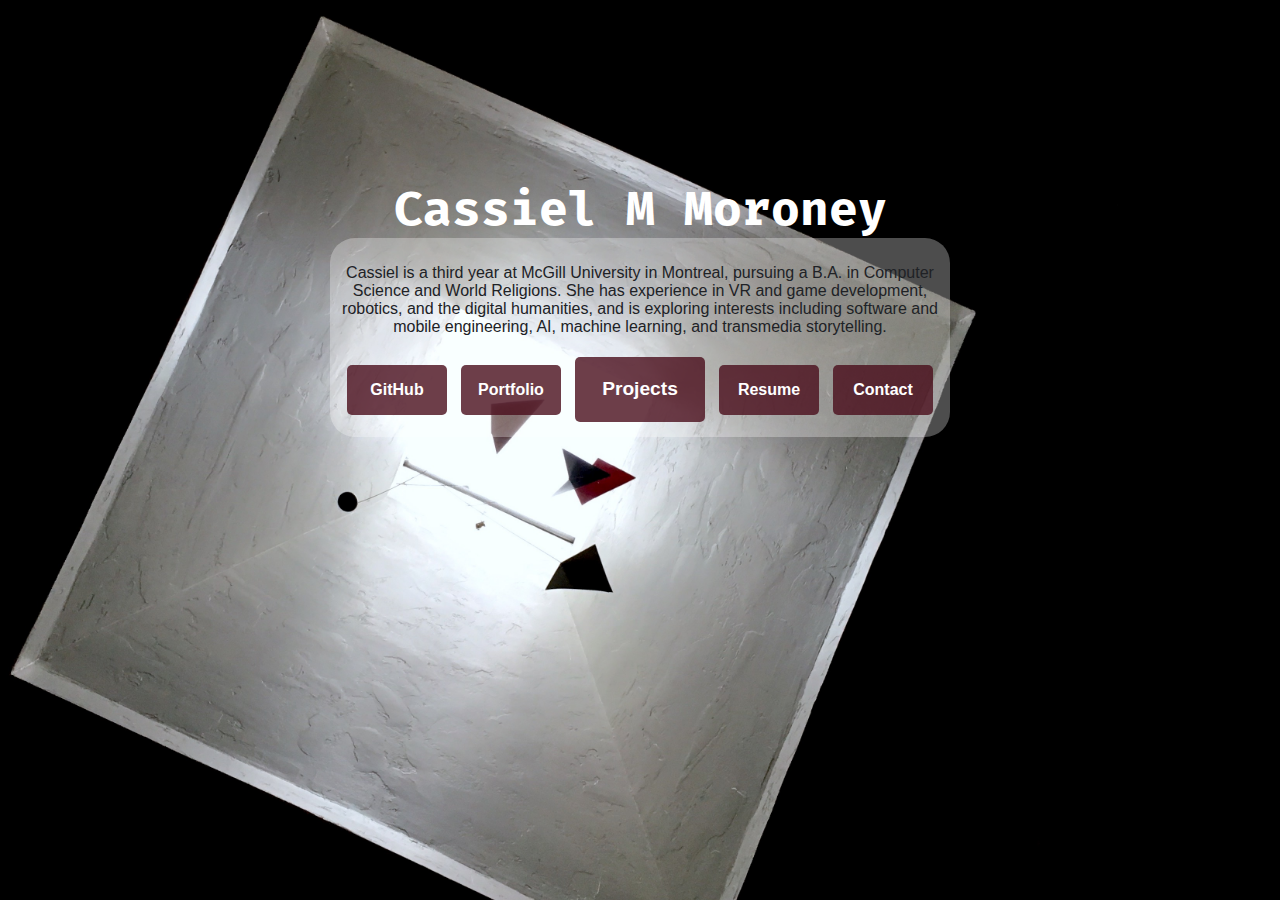
==== index.html @ 5a20295d "Life updates" ====
<!DOCTYPE html>
<html>
<head>
    <title>Cassiel M Moroney</title>
    <link href='//fonts.googleapis.com/css?family=Fira+Mono:400,700' rel='stylesheet' type='text/css'>
    <link href='http://fonts.googleapis.com/css?family=Fira+Mono:400,700' rel='stylesheet' type='text/css'>
    <link rel="stylesheet" href="scripts/style.css">
</head>

<body>

<h1>Cassiel M Moroney</h1>

<div class="box" class="box.filled">
    <p>Cassiel is a third year at McGill University in Montreal, pursuing a B.A. in Computer Science and World Religions. She has experience in VR and game development, robotics, and the digital humanities, and is exploring interests including software and mobile engineering, AI, machine learning, and transmedia storytelling. </p>

    <div id="objects">
        <strong>
        <a href="https://github.com/sielmm"><div class="enterbutton"><p class="white">GitHub</p></div></a>
    	<a href="portfolio.html"><div class="enterbutton"><p class="white">Portfolio</p></div></a>
    	<a href="projects.html"><div class="menubutton" id="projects"><h2>Projects</h2></div></a>
        <a href="downloads/resume.pdf"><div class="enterbutton"><p class="white">Resume<p></div></a>
    	<a href="contact.html"><div class="enterbutton"><p class="white">Contact</p></div></a>
    </div>
</strong>
</div>

<script defer type="text/javascript" src="scripts/ajax.js"></script>
<script defer type="text/javascript" src="scripts/jquery-1.11.3.js"></script>
    
</body>
</html>
---- scripts/style.css ----
body {
    background-image: url('../images/background.jpg');
    background-size: cover; 
    background-attachment: fixed;
    background-repeat: no-repeat;
    background-color: black;
    background-position: center top;
    /*#C8FADE*/
}
h1 {
    font-family: 'Fira Mono', sans-serif;
    color: #FFFFFF;
    font-size: 300%;
    text-align: center;
    margin-top: 180px;
    margin-bottom: 0px;
}
h2 {
    text-align: center;
    font-family: arial;
    color: #FFFFFF;
    font-size: 120%;
}
h3 {
    text-align: center;
    font-family: 'Fira Mono', sans-serif;
    font-style: italic;
    color: #FFFFFF;
    font-size: 180%;
    margin-top: -5px;
    margin-bottom: 25px;
}
h4 {
    font-family: 'Arial', sans-serif;
    font-size: 100%;
    color: #FFFFFF;
}
p {
    font-family: 'Arial', sans-serif;
    font-size: 100%;
    color: #202226;
}
p.white {
    color: #FFFFFF;
}
div.box {
    max-width: 600px;
    padding: 10px;
    border-radius: 25px;
    background: rgba(255,255,255,.3);
    text-align: center;
    margin: 0 auto;
}
div.box.filled {
	background: rgba(255,255,255,.3);
}
/* rgba(135,245,183,1) rgba(195,230,210,1)*/
div.enterbutton {
    width: 100px;
    height: 50px;
    margin: 5px;
    background: rgba(74,14,27,0.8);
    text-align: center;
    display: inline-block;
    border-radius: 5px;
}
/* background: rgba(200,232,251,0.8);*/
div.enterbutton:hover {
    background: rgba(74,14,27,0.5);
    color: #FFFFFF;
}
div.headerbutton {
    max-width: 120px;
    height: 50px;
    padding: 2px;
    background: rgba(74,14,27,0.8);
    text-align: center;
    border-radius: 5px;
    margin: 5px auto;
}
div.portrait {
    background-image: url('IMG_1737.JPG');
    max-width: 100px;
    height: 100px;
    border-style: solid;
    border-width: 10px;
    border-color: #FFFFFF;
    border-radius: 100px;
    position: center;
    margin: 100 auto;
}
div.menubutton {
    width: 120px;
    height: 55px;
    margin: 5px;
    padding: 5px;
    background: rgba(74,14,27,0.8);
    display: inline-block;
    border-radius: 5px;
}
div.menubutton:hover {
    background: rgba(74,14,27,0.5);
}
div.centerbutton {
    width: 120px;
    height: 55px;
    margin: 5px auto;
    padding: 5px;
    background: rgba(74,14,27,0.8);
    border-radius: 5px;
    display: block;
}
div.centerbutton:hover {
    background: rgba(74,14,27,0.5);
}
div.dropdown {
    width: 120px;
    height: 200px;
    background: rgba(200,32,110,1);
    border-radius: 5px;
}
table {
    border-spacing: 2 10px;
    margin-bottom: -15px;
}
td {
    text-align: justify;
    padding: 5px;
    vertical-align: top;
}
a {
    font-family: 'Fira Mono';
    font-size: 100%;
    color: #202226;
    text-decoration: none;
}
@media (max-width: 600px) {
    h1 {
        margin-top: 20px;
    }
    div.enterbutton {
        padding: 2px;
        display: block;
        margin: 10px auto;
    }
}
.disappear {
	display: none 
}
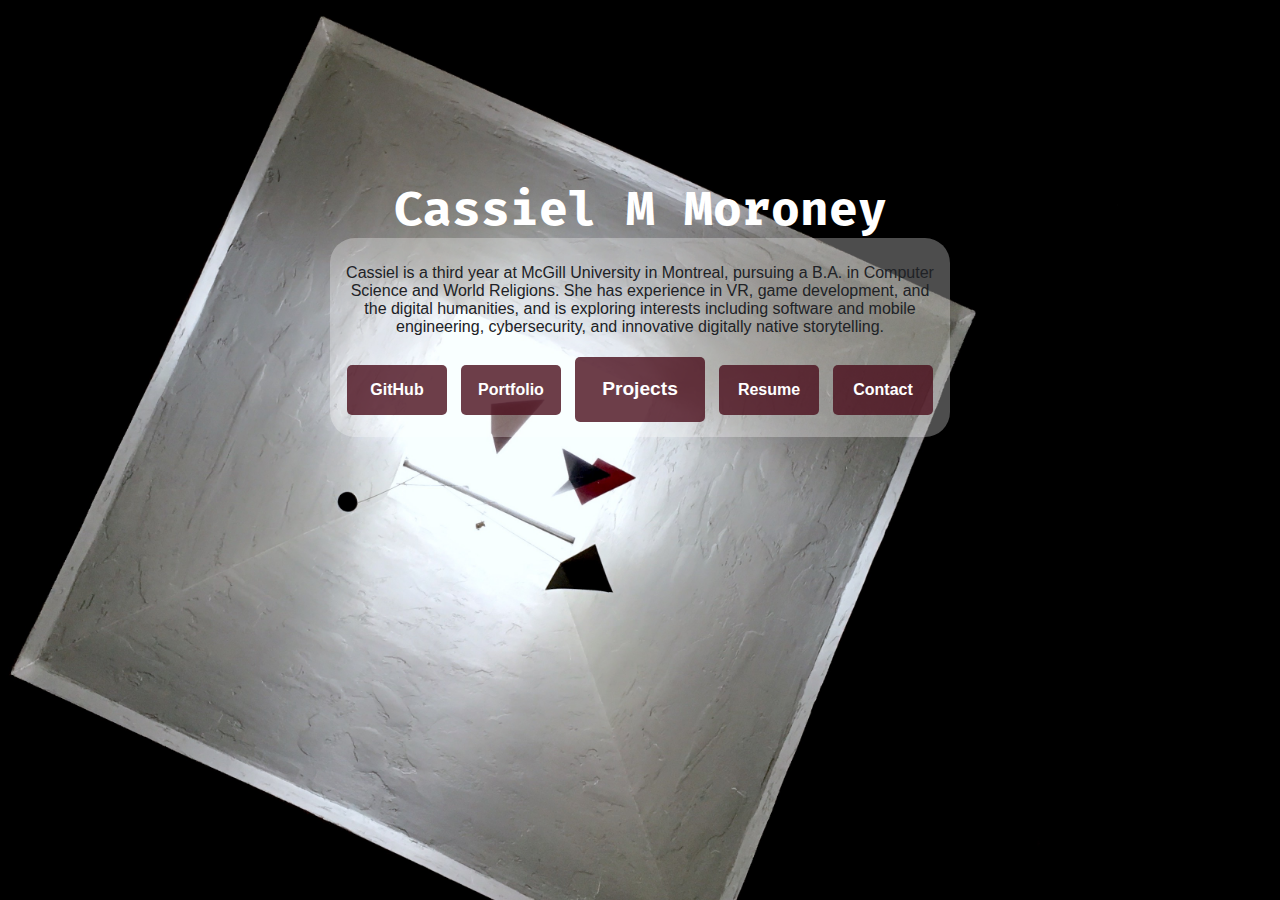
==== commit e42b230c: "Added new & old projects" ====
--- a/index.html
+++ b/index.html
@@ -12,7 +12,7 @@
 <h1>Cassiel M Moroney</h1>
 
 <div class="box" class="box.filled">
-    <p>Cassiel is a third year at McGill University in Montreal, pursuing a B.A. in Computer Science and World Religions. She has experience in VR and game development, robotics, and the digital humanities, and is exploring interests including software and mobile engineering, AI, machine learning, and transmedia storytelling. </p>
+    <p>Cassiel is a third year at McGill University in Montreal, pursuing a B.A. in Computer Science and World Religions. She has experience in VR, game development, and the digital humanities, and is exploring interests including software and mobile engineering, cybersecurity, and innovative digitally native storytelling. </p>
 
     <div id="objects">
         <strong>
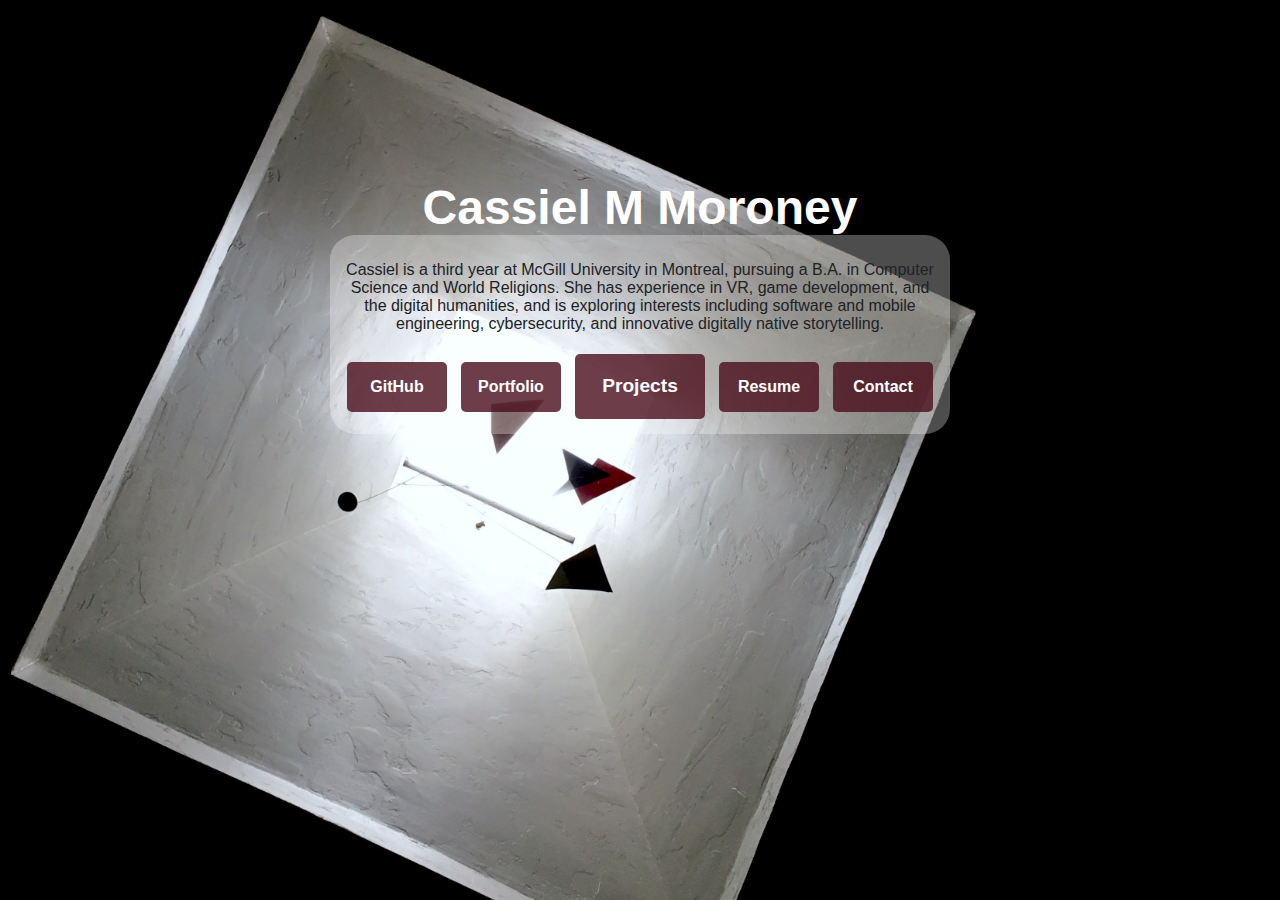
==== commit 66aa67eb: "Testing CPS in meta tag" ====
--- a/index.html
+++ b/index.html
@@ -2,9 +2,10 @@
 <html>
 <head>
     <title>Cassiel M Moroney</title>
-    <link href='//fonts.googleapis.com/css?family=Fira+Mono:400,700' rel='stylesheet' type='text/css'>
+    <link href='http://fonts.googleapis.com/css?family=Fira+Mono:400,700' rel='stylesheet' type='text/css'>
     <link href='http://fonts.googleapis.com/css?family=Fira+Mono:400,700' rel='stylesheet' type='text/css'>
     <link rel="stylesheet" href="scripts/style.css">
+    <meta http-equiv="Content-Security-Policy" content="default-src 'self' http://fonts.googleapis.com/">
 </head>
 
 <body>
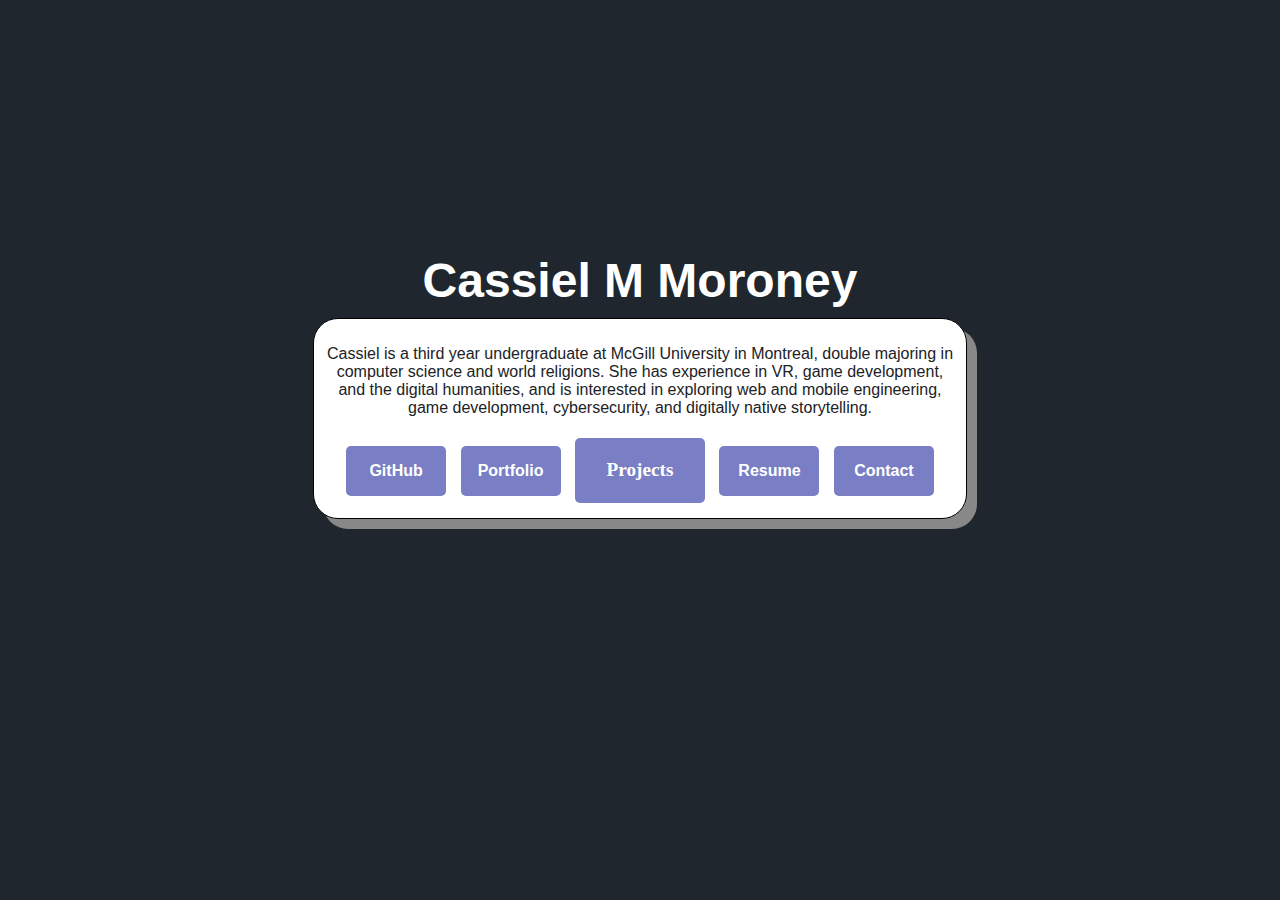
==== commit c100a82e: "New background" ====
--- a/index.html
+++ b/index.html
@@ -3,9 +3,10 @@
 <head>
     <title>Cassiel M Moroney</title>
     <link href='http://fonts.googleapis.com/css?family=Fira+Mono:400,700' rel='stylesheet' type='text/css'>
-    <link href='http://fonts.googleapis.com/css?family=Fira+Mono:400,700' rel='stylesheet' type='text/css'>
-    <link rel="stylesheet" href="scripts/style.css">
-    <meta http-equiv="Content-Security-Policy" content="default-src 'self' http://fonts.googleapis.com/">
+    <link id = "stylesheet" rel="stylesheet" href="scripts/style.css">
+    <!--<script type="text/javascript" src="scripts/theme.js"></script>-->
+    <meta http-equiv="Content-Security-Policy" content="script-src 'self' 'unsafe-inline'; font-src http://fonts.googleapis.com/ https://fonts.gstatic.com; img-src 'self' http://www.rw-designer.com">
+    <meta http-equiv="Page-Exit" content="blendTrans(Duration=.01)" />
 </head>
 
 <body>
@@ -13,19 +14,21 @@
 <h1>Cassiel M Moroney</h1>
 
 <div class="box" class="box.filled">
-    <p>Cassiel is a third year at McGill University in Montreal, pursuing a B.A. in Computer Science and World Religions. She has experience in VR, game development, and the digital humanities, and is exploring interests including software and mobile engineering, cybersecurity, and innovative digitally native storytelling. </p>
+    <p>Cassiel is a third year undergraduate at McGill University in Montreal, double majoring in computer science and world religions. She has experience in VR, game development, and the digital humanities, and is interested in exploring web and mobile engineering, game development, cybersecurity, and digitally native storytelling. </p>
 
     <div id="objects">
         <strong>
         <a href="https://github.com/sielmm"><div class="enterbutton"><p class="white">GitHub</p></div></a>
     	<a href="portfolio.html"><div class="enterbutton"><p class="white">Portfolio</p></div></a>
-    	<a href="projects.html"><div class="menubutton" id="projects"><h2>Projects</h2></div></a>
+    	<a href="projects.html"><div class="menubutton"><h2 class="white">Projects</h2></div></a>
         <a href="downloads/resume.pdf"><div class="enterbutton"><p class="white">Resume<p></div></a>
     	<a href="contact.html"><div class="enterbutton"><p class="white">Contact</p></div></a>
     </div>
 </strong>
 </div>
 
+<!--<div class="footer"> <a href="#" onclick=change_theme()>Change theme</a> </div>-->
+
 <script defer type="text/javascript" src="scripts/ajax.js"></script>
 <script defer type="text/javascript" src="scripts/jquery-1.11.3.js"></script>
     
--- a/scripts/style.css
+++ b/scripts/style.css
@@ -1,31 +1,43 @@
 body {
-    background-image: url('../images/background.jpg');
     background-size: cover; 
     background-attachment: fixed;
     background-repeat: no-repeat;
-    background-color: black;
+    background-color: #20262E;
     background-position: center top;
+    font-family: 'Fira Mono', sans-serif;
+    cursor: url(http://www.rw-designer.com/cursor-extern.php?id=71448), default;
     /*#C8FADE*/
+    -webkit-touch-callout: none;
+  	-webkit-user-select: none;
+  	-moz-user-select: none;
+  	-ms-user-select: none;
+  	user-select: none;
 }
 h1 {
     font-family: 'Fira Mono', sans-serif;
-    color: #FFFFFF;
+    color: white;
     font-size: 300%;
     text-align: center;
-    margin-top: 180px;
-    margin-bottom: 0px;
+    margin-top: 20%;
+    margin-bottom: 10px;
+    
+}
+h1:hover {
+	animation: pulse 0.75s 2 alternate;
 }
 h2 {
     text-align: center;
-    font-family: arial;
-    color: #FFFFFF;
+    color: white;
     font-size: 120%;
+}
+h2.black {
+    color: black;
 }
 h3 {
     text-align: center;
     font-family: 'Fira Mono', sans-serif;
     font-style: italic;
-    color: #FFFFFF;
+    color: white;
     font-size: 180%;
     margin-top: -5px;
     margin-bottom: 25px;
@@ -33,10 +45,10 @@
 h4 {
     font-family: 'Arial', sans-serif;
     font-size: 100%;
-    color: #FFFFFF;
+    color: black;
 }
 p {
-    font-family: 'Arial', sans-serif;
+    font-family: 'Fira Mono', sans-serif;
     font-size: 100%;
     color: #202226;
 }
@@ -44,12 +56,17 @@
     color: #FFFFFF;
 }
 div.box {
-    max-width: 600px;
+    max-width: 50%; /*600px*/
     padding: 10px;
     border-radius: 25px;
-    background: rgba(255,255,255,.3);
+    border-color: black;
+    border-width: 1px;
+    background: white;
+    border-style: solid;
+    box-shadow: 10px 10px #888888;
     text-align: center;
     margin: 0 auto;
+    margin-bottom: 25px;
 }
 div.box.filled {
 	background: rgba(255,255,255,.3);
@@ -59,21 +76,22 @@
     width: 100px;
     height: 50px;
     margin: 5px;
-    background: rgba(74,14,27,0.8);
+    background: rgba(122,126,197,1);
     text-align: center;
     display: inline-block;
     border-radius: 5px;
+    cursor: url(http://www.rw-designer.com/cursor-extern.php?id=71449), default;
 }
 /* background: rgba(200,232,251,0.8);*/
 div.enterbutton:hover {
-    background: rgba(74,14,27,0.5);
+    background: rgba(122,126,197,0.8);
     color: #FFFFFF;
 }
 div.headerbutton {
     max-width: 120px;
     height: 50px;
     padding: 2px;
-    background: rgba(74,14,27,0.8);
+    background: rgba(122,126,197,1);
     text-align: center;
     border-radius: 5px;
     margin: 5px auto;
@@ -94,30 +112,37 @@
     height: 55px;
     margin: 5px;
     padding: 5px;
-    background: rgba(74,14,27,0.8);
+    background: rgba(122,126,197,1);
     display: inline-block;
     border-radius: 5px;
+    cursor: url(http://www.rw-designer.com/cursor-extern.php?id=71449), default;
 }
 div.menubutton:hover {
-    background: rgba(74,14,27,0.5);
+    background: rgba(122,126,197,0.8);
 }
 div.centerbutton {
     width: 120px;
     height: 55px;
     margin: 5px auto;
     padding: 5px;
-    background: rgba(74,14,27,0.8);
+    background: rgba(122,126,197,1);
     border-radius: 5px;
     display: block;
+    cursor: url(http://www.rw-designer.com/cursor-extern.php?id=71449), default;
 }
 div.centerbutton:hover {
-    background: rgba(74,14,27,0.5);
+    background: rgba(122,126,197,0.8);
 }
 div.dropdown {
     width: 120px;
     height: 200px;
     background: rgba(200,32,110,1);
     border-radius: 5px;
+}
+.footer {
+    position: fixed;
+    bottom: 15px;
+    right: 15px;
 }
 table {
     border-spacing: 2 10px;
@@ -128,10 +153,21 @@
     padding: 5px;
     vertical-align: top;
 }
+td img { /* solution from Mohammed Gadiwala at https://stackoverflow.com/questions/8603914/center-image-in-table-td-in-css*/
+    display: block;
+    margin-left: auto;
+    margin-right: auto;
+    margin-top: 10px;
+    margin-bottom: 10px;
+}
 a {
     font-family: 'Fira Mono';
     font-size: 100%;
     color: #202226;
+    text-decoration: underline;
+    cursor: url(http://www.rw-designer.com/cursor-extern.php?id=71449), default;
+}
+.no_decoration {
     text-decoration: none;
 }
 @media (max-width: 600px) {
@@ -146,4 +182,8 @@
 }
 .disappear {
 	display: none 
-}+}
+@-webkit-keyframes pulse {
+        0% { transform: scale(1); }
+        100% { transform: scale(1.1); }
+    }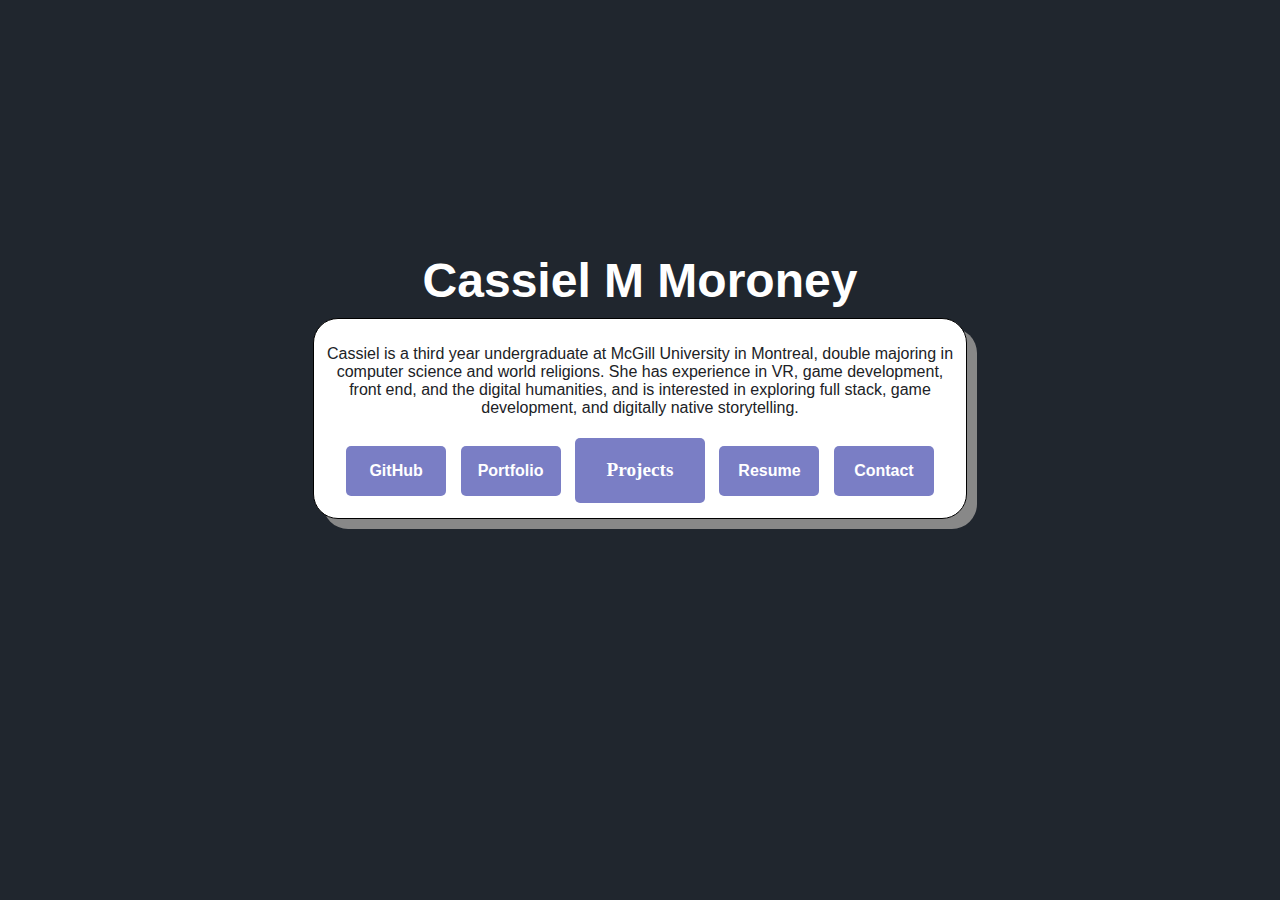
==== commit 6963ef0d: "Updated layout" ====
--- a/index.html
+++ b/index.html
@@ -14,7 +14,7 @@
 <h1>Cassiel M Moroney</h1>
 
 <div class="box" class="box.filled">
-    <p>Cassiel is a third year undergraduate at McGill University in Montreal, double majoring in computer science and world religions. She has experience in VR, game development, and the digital humanities, and is interested in exploring web and mobile engineering, game development, cybersecurity, and digitally native storytelling. </p>
+    <p>Cassiel is a third year undergraduate at McGill University in Montreal, double majoring in computer science and world religions. She has experience in VR, game development, front end, and the digital humanities, and is interested in exploring full stack, game development, and digitally native storytelling. </p>
 
     <div id="objects">
         <strong>
@@ -30,7 +30,16 @@
 <!--<div class="footer"> <a href="#" onclick=change_theme()>Change theme</a> </div>-->
 
 <script defer type="text/javascript" src="scripts/ajax.js"></script>
-<script defer type="text/javascript" src="scripts/jquery-1.11.3.js"></script>
+<script type="text/javascript" src="scripts/jquery-1.11.3.js"></script>
+<script> 
+    $('h1').hover(function(){
+        $(this).addClass('pulse')
+    });
+
+    $('h1').bind('webkitAnimationEnd animationend', function(){
+      $(this).removeClass('pulse')  
+    });
+</script>
     
 </body>
 </html>--- a/scripts/style.css
+++ b/scripts/style.css
@@ -22,9 +22,6 @@
     margin-bottom: 10px;
     
 }
-h1:hover {
-	animation: pulse 0.75s 2 alternate;
-}
 h2 {
     text-align: center;
     color: white;
@@ -55,8 +52,17 @@
 p.white {
     color: #FFFFFF;
 }
+div.project-box {
+	margin: 0 15%;
+	columns: 2;
+	-webkit-columns: 2; 
+  	-moz-columns: 2; 
+  	-webkit-column-gap: 40px; /* Chrome, Safari, Opera */
+  	-moz-column-gap: 40px; /* Firefox */
+  	column-gap: 40px;
+}
 div.box {
-    max-width: 50%; /*600px*/
+    max-width: 50%; /*600px*/ 
     padding: 10px;
     border-radius: 25px;
     border-color: black;
@@ -70,6 +76,19 @@
 }
 div.box.filled {
 	background: rgba(255,255,255,.3);
+}
+div.project-box > div.box {
+	margin: 0 0 40px;
+	max-width: 100%;
+	-webkit-column-break-inside: avoid;
+  	page-break-inside: avoid;
+}
+div.project-box > div.box img {
+	width: 100%;
+	border-radius: 25px 25px 0 0;
+}
+div.project-box > div.box > div {
+	display: block;
 }
 /* rgba(135,245,183,1) rgba(195,230,210,1)*/
 div.enterbutton {
@@ -144,7 +163,7 @@
     bottom: 15px;
     right: 15px;
 }
-table {
+/*table {
     border-spacing: 2 10px;
     margin-bottom: -15px;
 }
@@ -153,13 +172,13 @@
     padding: 5px;
     vertical-align: top;
 }
-td img { /* solution from Mohammed Gadiwala at https://stackoverflow.com/questions/8603914/center-image-in-table-td-in-css*/
+td img { /* solution from Mohammed Gadiwala at https://stackoverflow.com/questions/8603914/center-image-in-table-td-in-css
     display: block;
     margin-left: auto;
     margin-right: auto;
     margin-top: 10px;
     margin-bottom: 10px;
-}
+} */
 a {
     font-family: 'Fira Mono';
     font-size: 100%;
@@ -183,7 +202,11 @@
 .disappear {
 	display: none 
 }
+.pulse {
+  -webkit-animation: pulse 0.5s 2 alternate;
+  animation: pulse 0.5s 2 alternate;
+}
 @-webkit-keyframes pulse {
-        0% { transform: scale(1); }
-        100% { transform: scale(1.1); }
-    }+    0% { transform: scale(1); }
+    100% { transform: scale(1.1); }
+}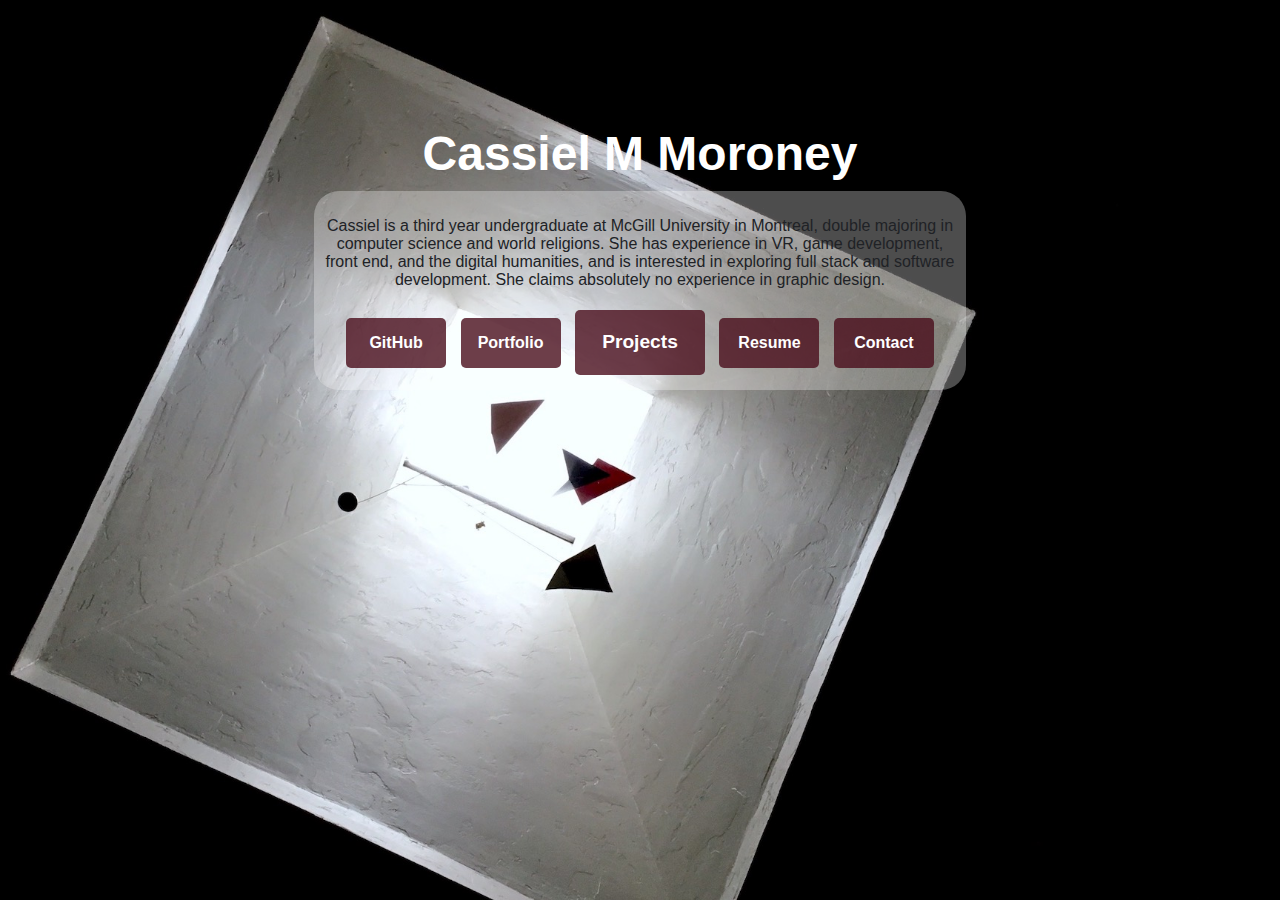
==== commit f4b12ac4: "Dark theme returns" ====
--- a/index.html
+++ b/index.html
@@ -14,7 +14,7 @@
 <h1>Cassiel M Moroney</h1>
 
 <div class="box" class="box.filled">
-    <p>Cassiel is a third year undergraduate at McGill University in Montreal, double majoring in computer science and world religions. She has experience in VR, game development, front end, and the digital humanities, and is interested in exploring full stack, game development, and digitally native storytelling. </p>
+    <p>Cassiel is a third year undergraduate at McGill University in Montreal, double majoring in computer science and world religions. She has experience in VR, game development, front end, and the digital humanities, and is interested in exploring full stack and software development. She claims absolutely no experience in graphic design. </p>
 
     <div id="objects">
         <strong>
--- a/scripts/style.css
+++ b/scripts/style.css
@@ -1,8 +1,9 @@
 body {
+    background-image: url('../images/background.jpg');
     background-size: cover; 
     background-attachment: fixed;
     background-repeat: no-repeat;
-    background-color: #20262E;
+    background-color: black;
     background-position: center top;
     font-family: 'Fira Mono', sans-serif;
     cursor: url(http://www.rw-designer.com/cursor-extern.php?id=71448), default;
@@ -13,18 +14,24 @@
   	-ms-user-select: none;
   	user-select: none;
 }
+@media only screen and (max-width: 1728px) {
+  body {
+    background-image: url('../images/background_small.jpg');
+  }
+}
 h1 {
     font-family: 'Fira Mono', sans-serif;
-    color: white;
+    color: #FFFFFF;
     font-size: 300%;
     text-align: center;
-    margin-top: 20%;
+    margin-top: 10%;
     margin-bottom: 10px;
     
 }
 h2 {
     text-align: center;
-    color: white;
+    font-family: 'Arial';
+    color: #FFF;
     font-size: 120%;
 }
 h2.black {
@@ -45,7 +52,7 @@
     color: black;
 }
 p {
-    font-family: 'Fira Mono', sans-serif;
+    font-family: 'Arial', sans-serif;
     font-size: 100%;
     color: #202226;
 }
@@ -67,9 +74,7 @@
     border-radius: 25px;
     border-color: black;
     border-width: 1px;
-    background: white;
-    border-style: solid;
-    box-shadow: 10px 10px #888888;
+    background: rgba(255,255,255,.3);
     text-align: center;
     margin: 0 auto;
     margin-bottom: 25px;
@@ -95,7 +100,7 @@
     width: 100px;
     height: 50px;
     margin: 5px;
-    background: rgba(122,126,197,1);
+    background: rgba(74,14,27,0.8);
     text-align: center;
     display: inline-block;
     border-radius: 5px;
@@ -103,14 +108,14 @@
 }
 /* background: rgba(200,232,251,0.8);*/
 div.enterbutton:hover {
-    background: rgba(122,126,197,0.8);
+    background: rgba(74,14,27,0.5);
     color: #FFFFFF;
 }
 div.headerbutton {
     max-width: 120px;
     height: 50px;
     padding: 2px;
-    background: rgba(122,126,197,1);
+    background: rgba(74,14,27,0.8);
     text-align: center;
     border-radius: 5px;
     margin: 5px auto;
@@ -131,26 +136,26 @@
     height: 55px;
     margin: 5px;
     padding: 5px;
-    background: rgba(122,126,197,1);
+    background: rgba(74,14,27,0.8);
     display: inline-block;
     border-radius: 5px;
     cursor: url(http://www.rw-designer.com/cursor-extern.php?id=71449), default;
 }
 div.menubutton:hover {
-    background: rgba(122,126,197,0.8);
+    background: rgba(74,14,27,0.5);
 }
 div.centerbutton {
     width: 120px;
     height: 55px;
     margin: 5px auto;
     padding: 5px;
-    background: rgba(122,126,197,1);
+    background: rgba(74,14,27,0.8);
     border-radius: 5px;
     display: block;
     cursor: url(http://www.rw-designer.com/cursor-extern.php?id=71449), default;
 }
 div.centerbutton:hover {
-    background: rgba(122,126,197,0.8);
+    background: rgba(74,14,27,0.5);
 }
 div.dropdown {
     width: 120px;
